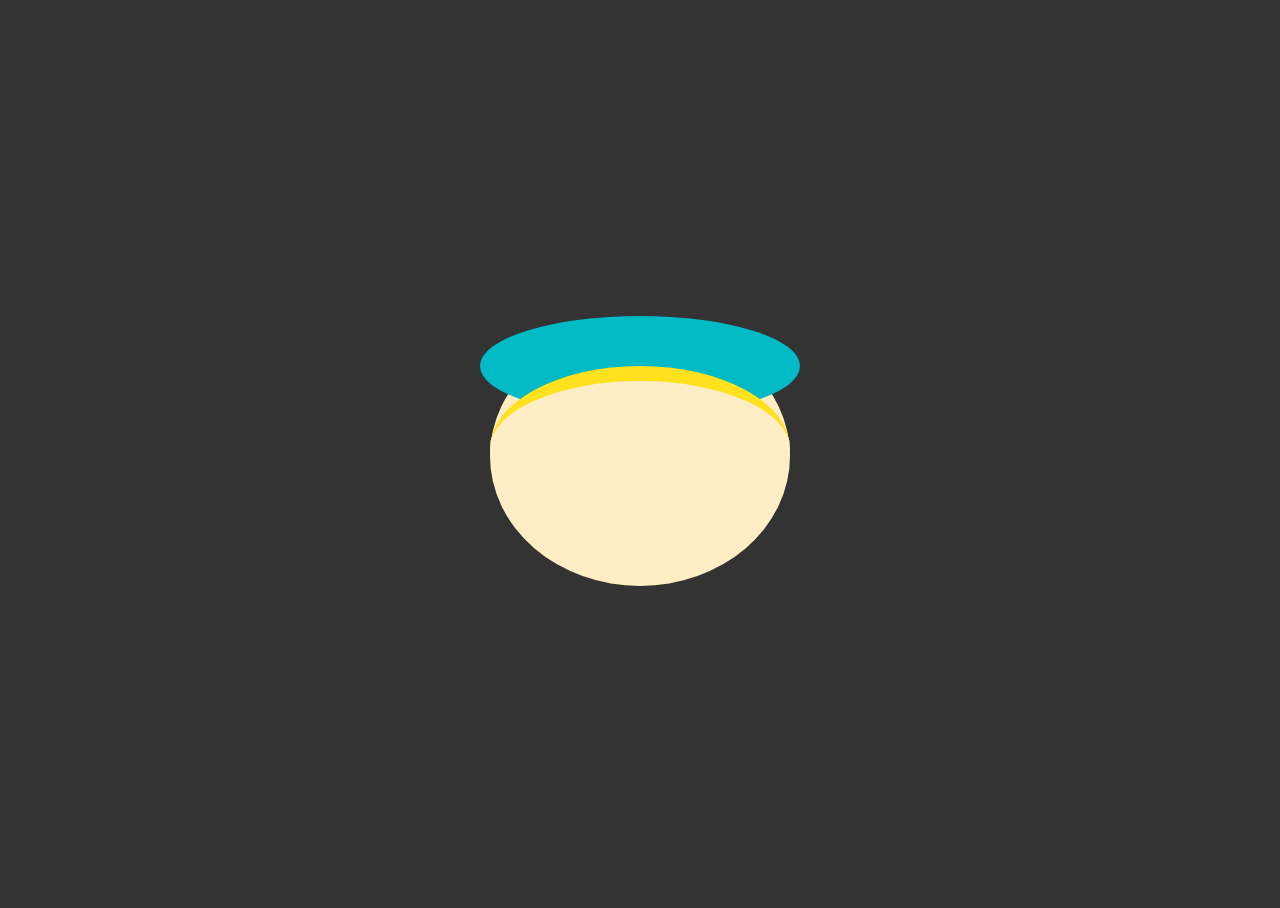
==== cartman/index.html @ 27874b53 "Initial commit" ====
<!DOCTYPE html>
<html lang="en">
<head>
    <meta charset="UTF-8">
    <title>Cartman</title>
    <link rel="stylesheet" href="cartman.css" />
</head>
<body>

<div class="table-w">
    <div class="table-c">

        <div class="cartman">
            <div class="head">
                <div class="hat">

                </div>
            </div>
        </div>

    </div>
</div>

</body>
</html>
---- cartman/cartman.css ----
body, html {
  background: #333;
  height: 100%; }

.table-w {
  display: table;
  height: 100%;
  width: 100%;
  text-align: center; }
  .table-w .table-c {
    display: table-cell;
    vertical-align: middle; }

.cartman {
  position: relative;
  display: inline-block; }
  .cartman .head {
    background-color: #feedc5;
    -webkit-border-radius: 50%;
    -moz-border-radius: 50%;
    border-radius: 50%;
    width: 300px;
    height: 260px;
    position: relative; }
    .cartman .head:after {
      content: " ";
      background: #feedc5;
      width: 300px;
      height: 150px;
      position: absolute;
      top: 40px;
      left: 0;
      border-radius: 50%;
      border-top: solid 15px #ffe11d; }
    .cartman .head .hat {
      background: #00bac6;
      width: 320px;
      height: 100px;
      position: absolute;
      top: -10px;
      left: -10px;
      border-top-right-radius: 60%;
      border-top-left-radius: 60%;
      border-radius: 50%; }

/*# sourceMappingURL=cartman.css.map */
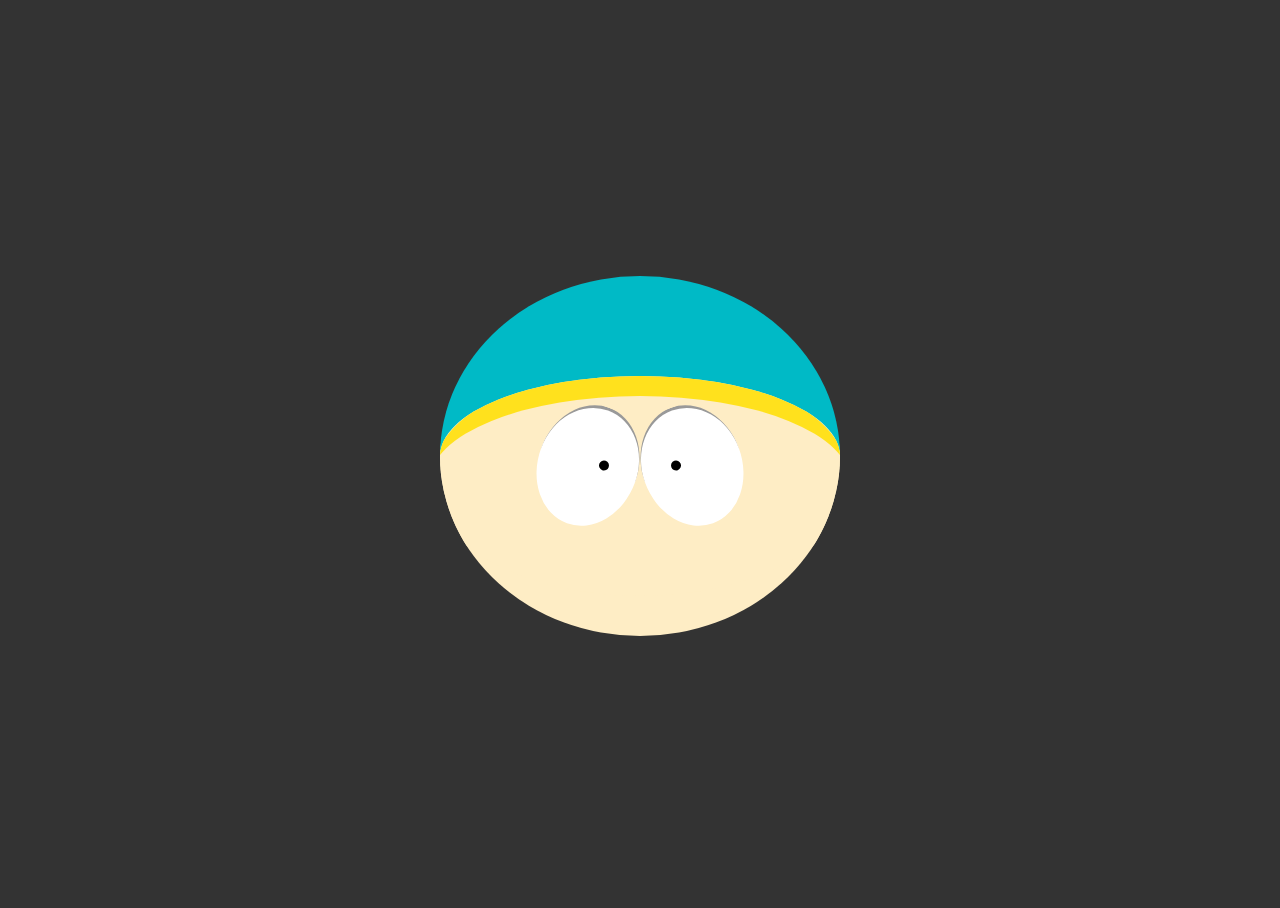
==== commit fcc8d7d9: "#" ====
--- a/cartman/index.html
+++ b/cartman/index.html
@@ -12,9 +12,8 @@
 
         <div class="cartman">
             <div class="head">
-                <div class="hat">
-
-                </div>
+                <div class="eye left"></div>
+                <div class="eye right"></div>
             </div>
         </div>
 
--- a/cartman/cartman.css
+++ b/cartman/cartman.css
@@ -15,32 +15,56 @@
   position: relative;
   display: inline-block; }
   .cartman .head {
+    overflow: hidden;
     background-color: #feedc5;
     -webkit-border-radius: 50%;
     -moz-border-radius: 50%;
     border-radius: 50%;
-    width: 300px;
+    width: 400px;
     height: 260px;
-    position: relative; }
+    position: relative;
+    border-top: solid 100px #00bac6; }
     .cartman .head:after {
       content: " ";
+      -webkit-border-radius: 50%;
+      -moz-border-radius: 50%;
+      border-radius: 50%;
       background: #feedc5;
-      width: 300px;
-      height: 150px;
-      position: absolute;
-      top: 40px;
-      left: 0;
-      border-radius: 50%;
-      border-top: solid 15px #ffe11d; }
-    .cartman .head .hat {
-      background: #00bac6;
-      width: 320px;
-      height: 100px;
+      border-top: solid 30px #ffe11d;
       position: absolute;
       top: -10px;
       left: -10px;
-      border-top-right-radius: 60%;
-      border-top-left-radius: 60%;
-      border-radius: 50%; }
+      width: calc(100% + 20px);
+      height: 200px;
+      z-index: 3; }
+    .cartman .head .eye {
+      width: 100px;
+      height: 120px;
+      background: #FFF;
+      position: absolute;
+      top: 28px;
+      z-index: 4;
+      left: calc(50% - 102px);
+      border-radius: 50%;
+      transform: rotate(20deg);
+      border-top: solid 3px #999; }
+      .cartman .head .eye:after {
+        position: absolute;
+        width: 10px;
+        height: 10px;
+        background: #000;
+        top: 40%;
+        right: 30px;
+        content: " ";
+        -webkit-border-radius: 50%;
+        -moz-border-radius: 50%;
+        border-radius: 50%; }
+      .cartman .head .eye.right {
+        left: auto;
+        right: calc(50% - 102px);
+        transform: rotate(-20deg); }
+        .cartman .head .eye.right:after {
+          right: auto;
+          left: 30px; }
 
 /*# sourceMappingURL=cartman.css.map */
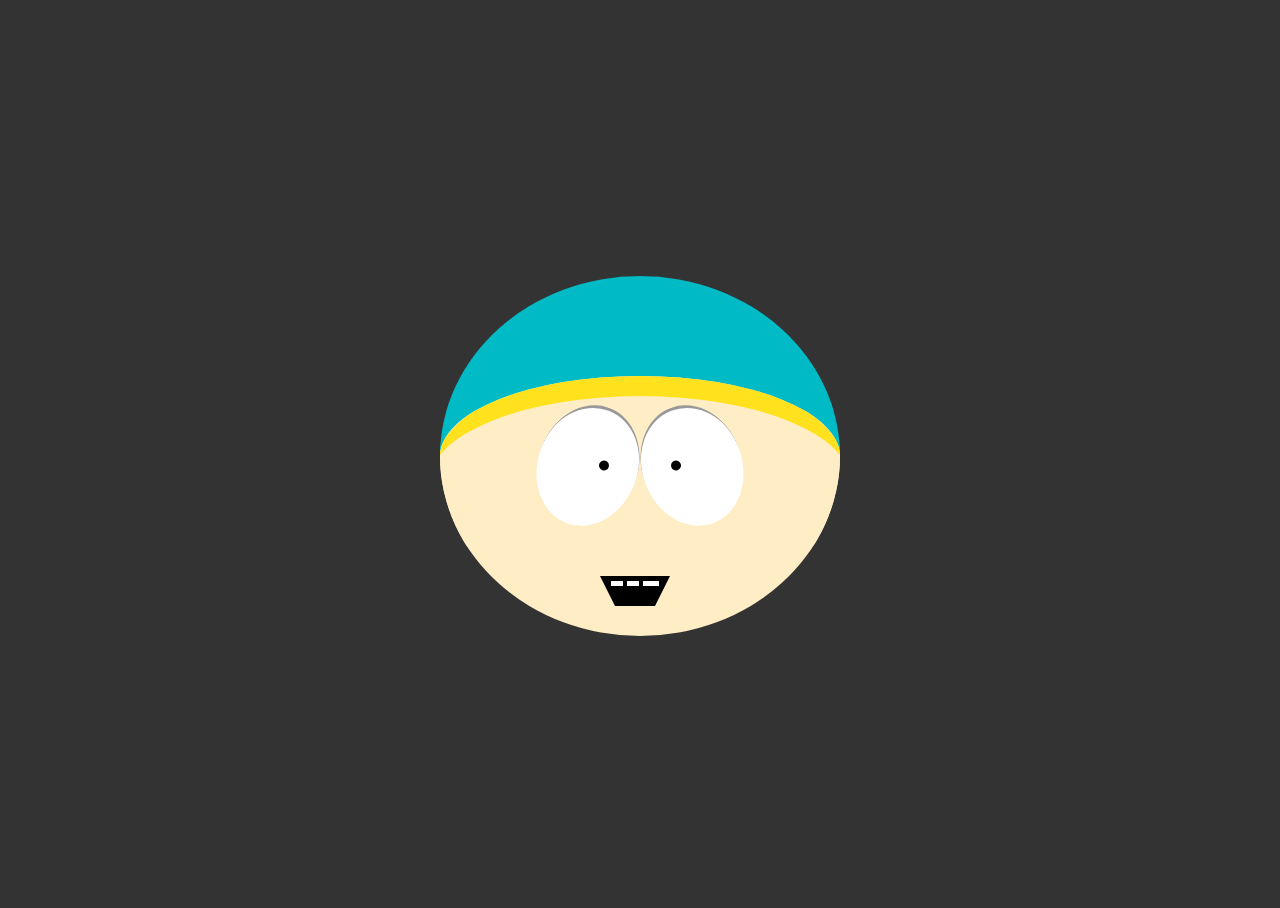
==== commit bad83739: "#" ====
--- a/cartman/index.html
+++ b/cartman/index.html
@@ -14,6 +14,7 @@
             <div class="head">
                 <div class="eye left"></div>
                 <div class="eye right"></div>
+                <div class="mouth"></div>
             </div>
         </div>
 
--- a/cartman/cartman.css
+++ b/cartman/cartman.css
@@ -66,5 +66,35 @@
         .cartman .head .eye.right:after {
           right: auto;
           left: 30px; }
+    .cartman .head .mouth {
+      border-top: 30px solid #000;
+      border-left: 15px solid transparent;
+      border-right: 15px solid transparent;
+      height: 0;
+      width: 40px;
+      position: absolute;
+      bottom: 30px;
+      z-index: 4;
+      right: calc(50% - 30px); }
+      .cartman .head .mouth:after {
+        content: " ";
+        height: 5px;
+        background: #FFF;
+        width: 120%;
+        z-index: 5;
+        position: absolute;
+        left: -10%;
+        top: -25px; }
+      .cartman .head .mouth:before {
+        content: " ";
+        height: 5px;
+        background: #FFF;
+        width: 30%;
+        z-index: 6;
+        position: absolute;
+        left: 20%;
+        border-left: solid 4px #000;
+        border-right: solid 4px #000;
+        top: -25px; }
 
 /*# sourceMappingURL=cartman.css.map */
